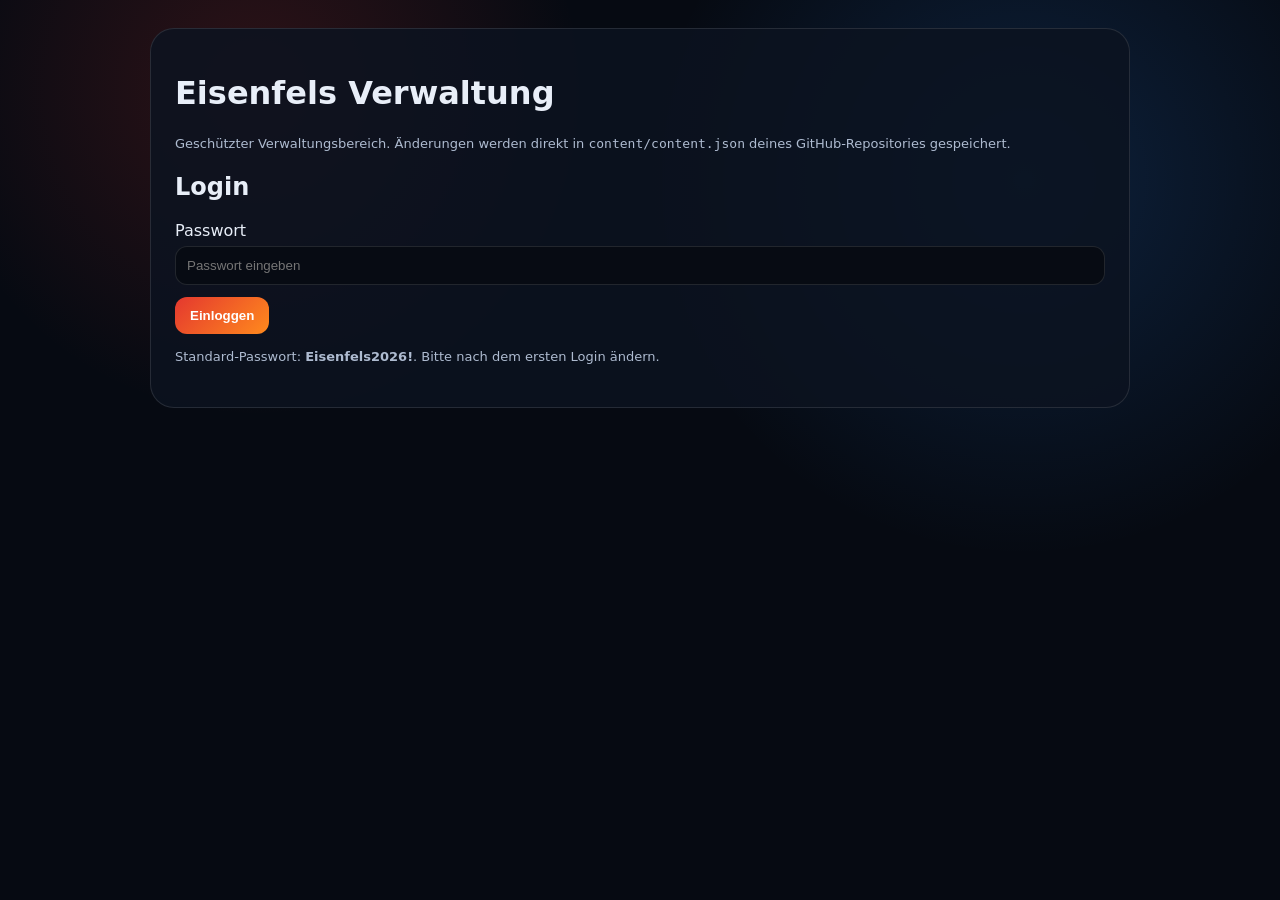
==== MephMK/index.html @ ce091830 "Add files via upload" ====
<!doctype html>
<html lang="de">
<head>
  <meta charset="utf-8">
  <meta name="robots" content="noindex,nofollow">
  <meta name="viewport" content="width=device-width,initial-scale=1">
  <title>Eisenfels Verwaltung</title>
  <link rel="stylesheet" href="/assets/css/style.css">
</head>
<body>
<div class="admin-shell">
  <div class="admin-box">
    <h1>Eisenfels Verwaltung</h1>
    <p class="admin-note">Geschützter Verwaltungsbereich. Änderungen werden direkt in <code>content/content.json</code> deines GitHub-Repositories gespeichert.</p>

    <section id="loginBox">
      <h2>Login</h2>
      <label>Passwort</label>
      <input id="password" type="password" placeholder="Passwort eingeben">
      <button class="admin-primary" id="loginBtn">Einloggen</button>
      <p class="admin-note">Standard-Passwort: <strong>Eisenfels2026!</strong>. Bitte nach dem ersten Login ändern.</p>
      <p id="loginStatus"></p>
    </section>

    <section id="cmsBox" style="display:none">
      <h2>CMS</h2>
      <p class="admin-note">
        GitHub Token eintragen: Er muss Schreibrechte für dieses Repository haben.
        Der Token wird nur lokal in deinem Browser gespeichert.
      </p>
      <label>GitHub Personal Access Token</label>
      <input id="token" type="password" placeholder="github_pat_...">
      <div class="admin-actions">
        <button id="saveToken">Token lokal speichern</button>
        <button class="secondary" id="loadContent">Inhalte laden</button>
        <button class="secondary" id="downloadContent">JSON herunterladen</button>
      </div>

      <h3>Content JSON bearbeiten</h3>
      <p class="admin-note">
        Technisch sauber und flexibel: Alle Seiten, Unterseiten, Logos, Medien, Termine, Ausbildungen, Gesetzesgruppen und Preislisten liegen hier.
        Du kannst später komfortablere Masken ergänzen lassen; diese Version ist bewusst vollständig und direkt wartbar.
      </p>
      <textarea id="editor" spellcheck="false"></textarea>
      <div class="admin-actions">
        <button id="formatJson">JSON formatieren & prüfen</button>
        <button id="saveGithub">Auf GitHub speichern</button>
      </div>

      <h3>Passwort ändern</h3>
      <p class="admin-note">
        Das Passwort wird als SHA-256 Hash in <code>/MephMK/admin-config.js</code> gespeichert.
        Wenn du es vergisst: Datei im GitHub-Repo öffnen und den Hash zurücksetzen oder diese ZIP erneut hochladen.
      </p>
      <label>Neues Passwort</label>
      <input id="newPassword" type="password" placeholder="Neues Passwort">
      <div class="admin-actions">
        <button id="changePassword">Passwort auf GitHub ändern</button>
        <button class="secondary" id="logout">Ausloggen</button>
      </div>
      <p id="status"></p>
    </section>
  </div>
</div>
<script src="/MephMK/admin-config.js"></script>
<script src="/MephMK/admin.js"></script>
</body>
</html>
---- assets/css/style.css ----
:root{
  --bg:#060a12; --panel:#0c1320; --panel2:#121b2b; --text:#e8eef8; --muted:#aebbd0;
  --red:#e4382f; --orange:#ff8a1d; --blue:#2d8cff; --line:rgba(255,255,255,.11);
}
*{box-sizing:border-box}
body{margin:0;background:radial-gradient(circle at 20% 10%,rgba(228,56,47,.18),transparent 25%),radial-gradient(circle at 80% 20%,rgba(45,140,255,.18),transparent 30%),var(--bg);color:var(--text);font-family:Inter,system-ui,Segoe UI,Arial,sans-serif}
.app{display:grid;grid-template-columns:340px 1fr;min-height:100vh}
.sidebar{position:sticky;top:0;height:100vh;background:linear-gradient(180deg,rgba(10,16,27,.96),rgba(6,10,18,.96));border-right:1px solid var(--line);padding:18px;overflow:auto}
.brand{display:flex;align-items:center;gap:12px;margin-bottom:14px}
.brand img{width:58px;height:58px;object-fit:contain}
.brand h1{font-size:20px;margin:0;letter-spacing:.4px}
.brand p{margin:2px 0 0;color:var(--muted);font-size:12px}
.search{width:100%;padding:12px;border:1px solid var(--line);border-radius:12px;background:#070b13;color:var(--text);margin:10px 0 12px}
.discord{display:block;text-align:center;text-decoration:none;color:white;background:linear-gradient(135deg,var(--red),var(--orange));padding:11px;border-radius:14px;font-weight:700;margin-bottom:14px}
.tree{font-size:14px}
.tree ul{list-style:none;padding-left:16px;margin:6px 0;border-left:1px solid rgba(255,255,255,.08)}
.tree>ul{padding-left:0;border-left:0}
.tree a{display:block;color:var(--text);text-decoration:none;padding:9px 10px;border-radius:10px;margin:2px 0}
.tree a:hover,.tree a.active{background:rgba(255,255,255,.09)}
.tree .group-label{color:#fff;font-weight:800;margin-top:10px;padding:9px 10px}
.main{padding:28px;max-width:1180px;width:100%;margin:0 auto}
.header{display:flex;align-items:center;gap:20px;background:rgba(12,19,32,.78);border:1px solid var(--line);border-radius:24px;padding:22px;box-shadow:0 20px 60px rgba(0,0,0,.28)}
.header img{width:110px;height:110px;object-fit:contain}
.header h2{font-size:34px;margin:0}
.header p{color:var(--muted);margin:6px 0 0}
.content{margin-top:22px;background:rgba(12,19,32,.72);border:1px solid var(--line);border-radius:24px;padding:28px;line-height:1.72}
.content h1,.content h2,.content h3{line-height:1.2}
.content h1{font-size:34px}
.content a{color:#7db7ff}
.grid{display:grid;grid-template-columns:repeat(auto-fit,minmax(240px,1fr));gap:16px;margin-top:18px}
.card{background:rgba(255,255,255,.055);border:1px solid var(--line);border-radius:18px;padding:18px}
.card h3{margin-top:0}
.badge{display:inline-block;padding:5px 9px;border-radius:999px;background:rgba(255,138,29,.16);border:1px solid rgba(255,138,29,.35);font-size:12px;color:#ffd0a1;margin-bottom:8px}
.price{display:flex;justify-content:space-between;gap:14px;border-bottom:1px solid var(--line);padding:12px 0}
.price strong:last-child{color:#ffb45d;white-space:nowrap}
.media{margin:18px 0;border-radius:18px;overflow:hidden;border:1px solid var(--line)}
.media img,.media iframe{width:100%;display:block}
.floating-discord{position:fixed;right:20px;bottom:20px;background:linear-gradient(135deg,var(--blue),var(--red));color:white;text-decoration:none;padding:13px 16px;border-radius:999px;font-weight:800;box-shadow:0 14px 40px rgba(0,0,0,.4)}
.footer{color:var(--muted);font-size:12px;margin:22px 0;text-align:center}
@media(max-width:900px){.app{grid-template-columns:1fr}.sidebar{position:relative;height:auto}.main{padding:16px}.header{flex-direction:column;text-align:center}.floating-discord{display:none}}


/* V4 UX fixes */
.tree button.tree-toggle{
  width:100%;
  border:0;
  background:transparent;
  color:var(--text);
  text-align:left;
  padding:9px 10px;
  border-radius:10px;
  cursor:pointer;
  font:inherit;
  display:flex;
  align-items:center;
  gap:8px;
}
.tree button.tree-toggle:hover{background:rgba(255,255,255,.08)}
.tree button.tree-toggle .chev{display:inline-block;width:16px;color:var(--muted)}
.tree li.collapsed > ul{display:none}
.tree li.active-branch > button.tree-toggle,
.tree li.active-branch > a{background:rgba(255,255,255,.055)}
.card, .content, .price, .tree a{
  overflow-wrap:anywhere;
  word-break:break-word;
}
.card a, .content a{overflow-wrap:anywhere;word-break:break-word}
.page-tools{
  display:flex;
  justify-content:space-between;
  gap:14px;
  align-items:center;
  margin:0 0 14px;
  flex-wrap:wrap;
}
.back-btn{
  border:1px solid var(--line);
  color:var(--text);
  background:rgba(255,255,255,.06);
  border-radius:999px;
  padding:9px 13px;
  cursor:pointer;
  font-weight:700;
}
.back-btn:hover{background:rgba(255,255,255,.11)}
.breadcrumbs{
  color:var(--muted);
  font-size:13px;
}
.breadcrumbs a{
  color:#9bc8ff;
  text-decoration:none;
}
.breadcrumbs a:hover{text-decoration:underline}
.admin-shell{
  min-height:100vh;
  background:radial-gradient(circle at 20% 10%,rgba(228,56,47,.18),transparent 25%),radial-gradient(circle at 80% 20%,rgba(45,140,255,.18),transparent 30%),var(--bg);
  color:var(--text);
  font-family:Inter,system-ui,Segoe UI,Arial,sans-serif;
  padding:28px;
}
.admin-box{
  max-width:980px;
  margin:0 auto;
  background:rgba(12,19,32,.85);
  border:1px solid var(--line);
  border-radius:24px;
  padding:24px;
}
.admin-box input,.admin-box textarea,.admin-box select{
  width:100%;
  background:#070b13;
  color:var(--text);
  border:1px solid var(--line);
  border-radius:12px;
  padding:11px;
  margin:6px 0 12px;
}
.admin-box textarea{min-height:220px;font-family:ui-monospace,Consolas,monospace}
.admin-actions{display:flex;gap:10px;flex-wrap:wrap;margin:12px 0}
.admin-actions button,.admin-primary{
  border:0;
  background:linear-gradient(135deg,var(--red),var(--orange));
  color:white;
  padding:11px 15px;
  border-radius:12px;
  cursor:pointer;
  font-weight:800;
}
.admin-actions button.secondary{background:rgba(255,255,255,.1)}
.admin-note{color:var(--muted);font-size:13px;line-height:1.5}
.status-ok{color:#7dffae}
.status-bad{color:#ff8a8a}
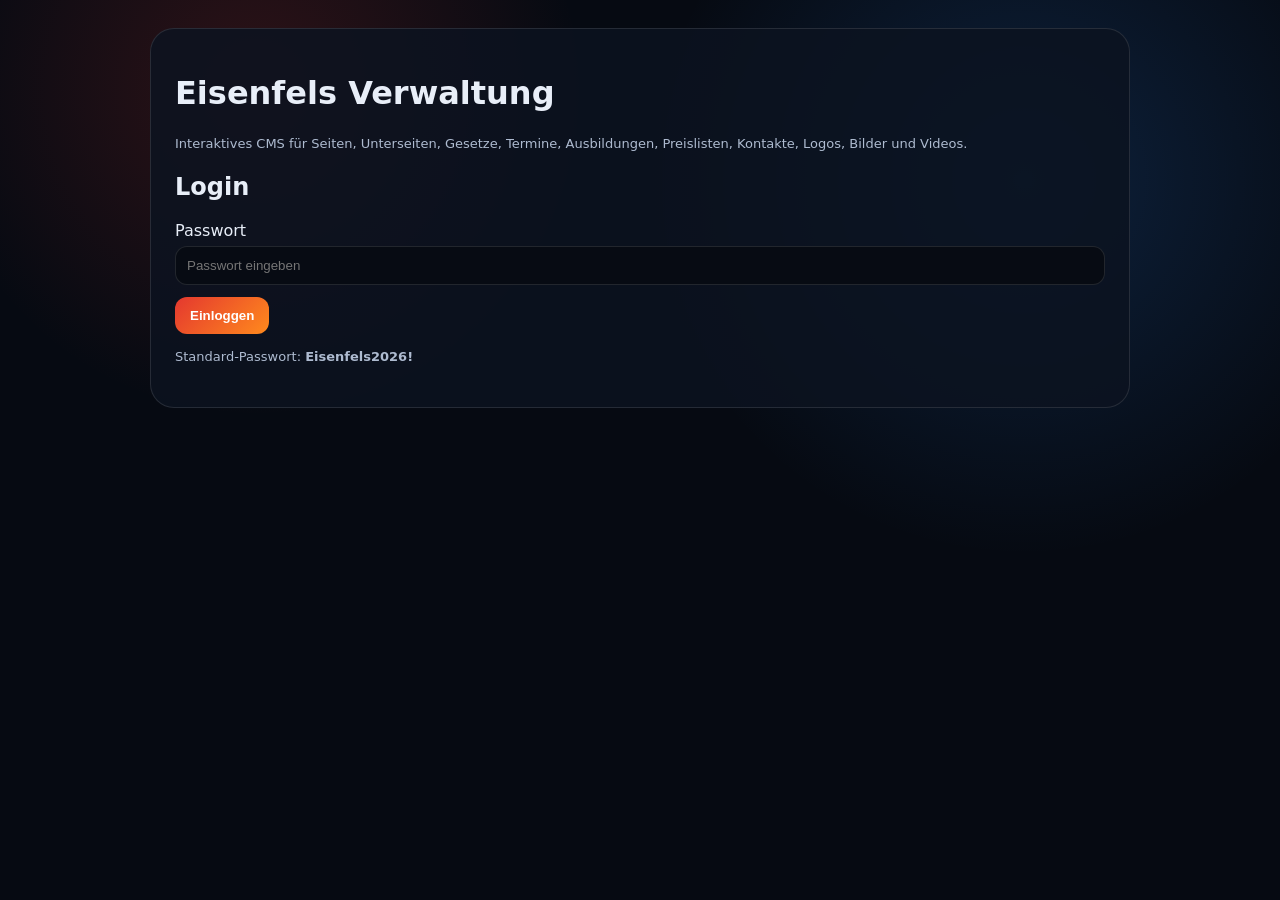
==== commit 150483de: "Update index.html" ====
--- a/MephMK/index.html
+++ b/MephMK/index.html
@@ -11,58 +11,49 @@
 <div class="admin-shell">
   <div class="admin-box">
     <h1>Eisenfels Verwaltung</h1>
-    <p class="admin-note">Geschützter Verwaltungsbereich. Änderungen werden direkt in <code>content/content.json</code> deines GitHub-Repositories gespeichert.</p>
+    <p class="admin-note">Interaktives CMS für Seiten, Unterseiten, Gesetze, Termine, Ausbildungen, Preislisten, Kontakte, Logos, Bilder und Videos.</p>
 
     <section id="loginBox">
       <h2>Login</h2>
       <label>Passwort</label>
       <input id="password" type="password" placeholder="Passwort eingeben">
       <button class="admin-primary" id="loginBtn">Einloggen</button>
-      <p class="admin-note">Standard-Passwort: <strong>Eisenfels2026!</strong>. Bitte nach dem ersten Login ändern.</p>
+      <p class="admin-note">Standard-Passwort: <strong>Eisenfels2026!</strong></p>
       <p id="loginStatus"></p>
     </section>
 
     <section id="cmsBox" style="display:none">
-      <h2>CMS</h2>
-      <p class="admin-note">
-        GitHub Token eintragen: Er muss Schreibrechte für dieses Repository haben.
-        Der Token wird nur lokal in deinem Browser gespeichert.
-      </p>
+      <div class="cms-help">
+        <strong>Wichtig:</strong> Erst GitHub Token eintragen, speichern und Inhalte laden. Danach kannst du alles über Formulare bearbeiten.
+      </div>
       <label>GitHub Personal Access Token</label>
       <input id="token" type="password" placeholder="github_pat_...">
       <div class="admin-actions">
         <button id="saveToken">Token lokal speichern</button>
-        <button class="secondary" id="loadContent">Inhalte laden</button>
-        <button class="secondary" id="downloadContent">JSON herunterladen</button>
-      </div>
-
-      <h3>Content JSON bearbeiten</h3>
-      <p class="admin-note">
-        Technisch sauber und flexibel: Alle Seiten, Unterseiten, Logos, Medien, Termine, Ausbildungen, Gesetzesgruppen und Preislisten liegen hier.
-        Du kannst später komfortablere Masken ergänzen lassen; diese Version ist bewusst vollständig und direkt wartbar.
-      </p>
-      <textarea id="editor" spellcheck="false"></textarea>
-      <div class="admin-actions">
-        <button id="formatJson">JSON formatieren & prüfen</button>
-        <button id="saveGithub">Auf GitHub speichern</button>
-      </div>
-
-      <h3>Passwort ändern</h3>
-      <p class="admin-note">
-        Das Passwort wird als SHA-256 Hash in <code>/MephMK/admin-config.js</code> gespeichert.
-        Wenn du es vergisst: Datei im GitHub-Repo öffnen und den Hash zurücksetzen oder diese ZIP erneut hochladen.
-      </p>
-      <label>Neues Passwort</label>
-      <input id="newPassword" type="password" placeholder="Neues Passwort">
-      <div class="admin-actions">
-        <button id="changePassword">Passwort auf GitHub ändern</button>
+        <button id="loadContent">Inhalte laden</button>
+        <button id="saveGithub">Alle Änderungen speichern</button>
         <button class="secondary" id="logout">Ausloggen</button>
       </div>
       <p id="status"></p>
+
+      <div id="editorArea" style="display:none">
+        <div class="cms-tabs">
+          <button class="cms-tab active" data-tab="pages">Seiten</button>
+          <button class="cms-tab" data-tab="laws">Gesetze</button>
+          <button class="cms-tab" data-tab="events">Termine</button>
+          <button class="cms-tab" data-tab="trainings">Ausbildungen</button>
+          <button class="cms-tab" data-tab="prices">Preislisten</button>
+          <button class="cms-tab" data-tab="departments">Fachabteilungen</button>
+          <button class="cms-tab" data-tab="contacts">Kontakte</button>
+          <button class="cms-tab" data-tab="settings">Einstellungen</button>
+          <button class="cms-tab" data-tab="password">Passwort</button>
+        </div>
+        <div id="tabContent"></div>
+      </div>
     </section>
   </div>
 </div>
 <script src="/MephMK/admin-config.js"></script>
 <script src="/MephMK/admin.js"></script>
 </body>
-</html>+</html>
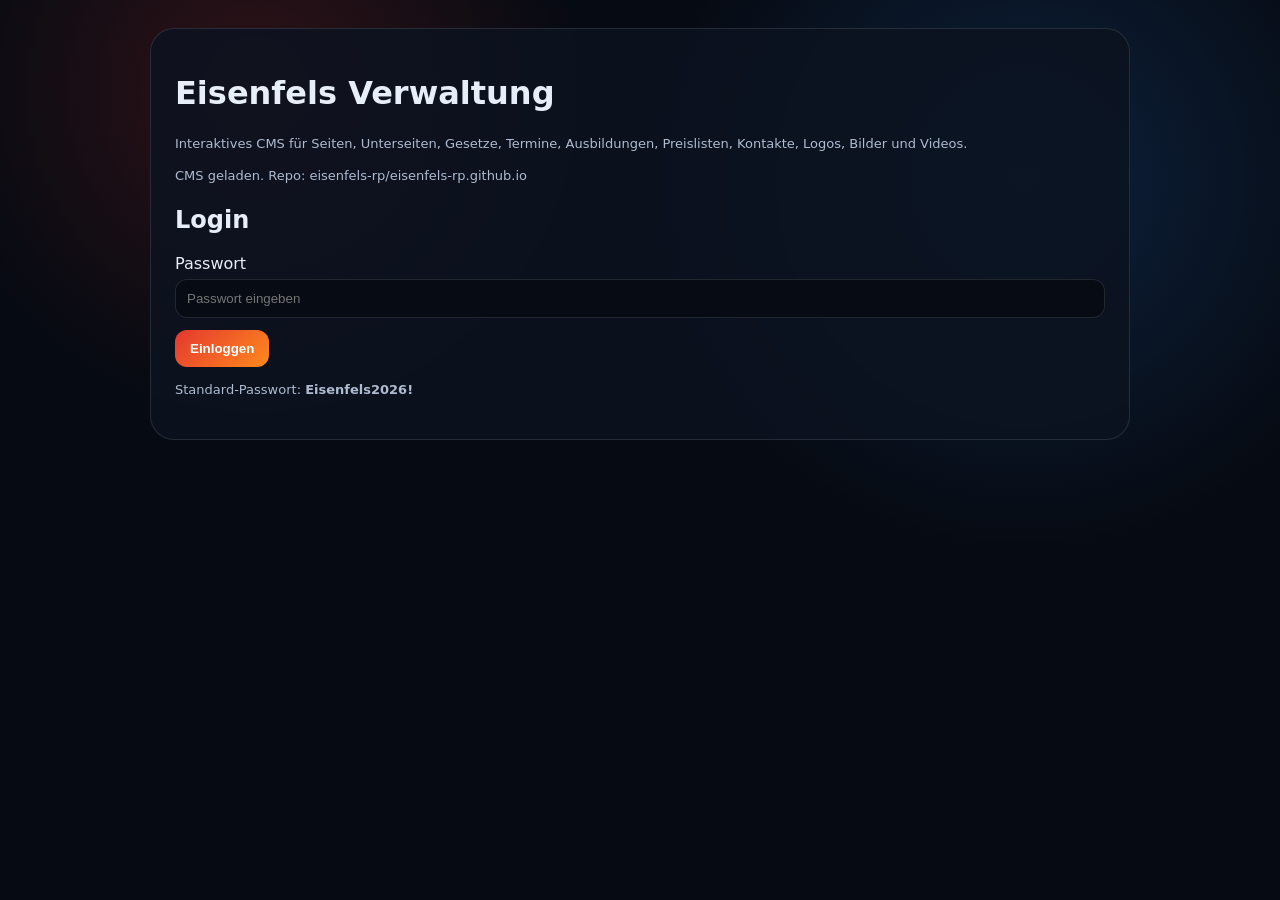
==== commit f3f95e64: "Update index.html" ====
--- a/MephMK/index.html
+++ b/MephMK/index.html
@@ -6,18 +6,23 @@
   <meta name="viewport" content="width=device-width,initial-scale=1">
   <title>Eisenfels Verwaltung</title>
   <link rel="stylesheet" href="/assets/css/style.css">
+  <style>
+    .cms-error{background:#3b1111;border:1px solid #ff6b6b;color:#ffd6d6;padding:12px;border-radius:12px;margin:12px 0;white-space:pre-wrap}
+  </style>
 </head>
 <body>
 <div class="admin-shell">
   <div class="admin-box">
     <h1>Eisenfels Verwaltung</h1>
     <p class="admin-note">Interaktives CMS für Seiten, Unterseiten, Gesetze, Termine, Ausbildungen, Preislisten, Kontakte, Logos, Bilder und Videos.</p>
+    <div id="bootStatus" class="admin-note">CMS wird geladen…</div>
+    <div id="errorBox" style="display:none" class="cms-error"></div>
 
     <section id="loginBox">
       <h2>Login</h2>
       <label>Passwort</label>
       <input id="password" type="password" placeholder="Passwort eingeben">
-      <button class="admin-primary" id="loginBtn">Einloggen</button>
+      <button class="admin-primary" id="loginBtn" type="button">Einloggen</button>
       <p class="admin-note">Standard-Passwort: <strong>Eisenfels2026!</strong></p>
       <p id="loginStatus"></p>
     </section>
@@ -29,31 +34,31 @@
       <label>GitHub Personal Access Token</label>
       <input id="token" type="password" placeholder="github_pat_...">
       <div class="admin-actions">
-        <button id="saveToken">Token lokal speichern</button>
-        <button id="loadContent">Inhalte laden</button>
-        <button id="saveGithub">Alle Änderungen speichern</button>
-        <button class="secondary" id="logout">Ausloggen</button>
+        <button id="saveToken" type="button">Token lokal speichern</button>
+        <button id="loadContent" type="button">Inhalte laden</button>
+        <button id="saveGithub" type="button">Alle Änderungen speichern</button>
+        <button class="secondary" id="logout" type="button">Ausloggen</button>
       </div>
       <p id="status"></p>
 
       <div id="editorArea" style="display:none">
         <div class="cms-tabs">
-          <button class="cms-tab active" data-tab="pages">Seiten</button>
-          <button class="cms-tab" data-tab="laws">Gesetze</button>
-          <button class="cms-tab" data-tab="events">Termine</button>
-          <button class="cms-tab" data-tab="trainings">Ausbildungen</button>
-          <button class="cms-tab" data-tab="prices">Preislisten</button>
-          <button class="cms-tab" data-tab="departments">Fachabteilungen</button>
-          <button class="cms-tab" data-tab="contacts">Kontakte</button>
-          <button class="cms-tab" data-tab="settings">Einstellungen</button>
-          <button class="cms-tab" data-tab="password">Passwort</button>
+          <button class="cms-tab active" type="button" data-tab="pages">Seiten</button>
+          <button class="cms-tab" type="button" data-tab="laws">Gesetze</button>
+          <button class="cms-tab" type="button" data-tab="events">Termine</button>
+          <button class="cms-tab" type="button" data-tab="trainings">Ausbildungen</button>
+          <button class="cms-tab" type="button" data-tab="prices">Preislisten</button>
+          <button class="cms-tab" type="button" data-tab="departments">Fachabteilungen</button>
+          <button class="cms-tab" type="button" data-tab="contacts">Kontakte</button>
+          <button class="cms-tab" type="button" data-tab="settings">Einstellungen</button>
+          <button class="cms-tab" type="button" data-tab="password">Passwort</button>
         </div>
         <div id="tabContent"></div>
       </div>
     </section>
   </div>
 </div>
-<script src="/MephMK/admin-config.js"></script>
-<script src="/MephMK/admin.js"></script>
+<script src="/MephMK/admin-config.js?v=7"></script>
+<script src="/MephMK/admin.js?v=7"></script>
 </body>
 </html>
--- a/assets/css/style.css
+++ b/assets/css/style.css
@@ -132,3 +132,19 @@
 .admin-note{color:var(--muted);font-size:13px;line-height:1.5}
 .status-ok{color:#7dffae}
 .status-bad{color:#ff8a8a}
+
+
+/* V6 interactive CMS */
+.cms-tabs{display:flex;gap:8px;flex-wrap:wrap;margin:18px 0}
+.cms-tab{border:1px solid var(--line);background:rgba(255,255,255,.08);color:var(--text);padding:10px 12px;border-radius:12px;cursor:pointer;font-weight:800}
+.cms-tab.active{background:linear-gradient(135deg,var(--red),var(--orange));border-color:transparent}
+.cms-layout{display:grid;grid-template-columns:280px 1fr;gap:16px;margin-top:12px}
+.cms-list{border:1px solid var(--line);border-radius:16px;padding:10px;max-height:560px;overflow:auto;background:rgba(0,0,0,.15)}
+.cms-list button{display:block;width:100%;text-align:left;border:0;background:transparent;color:var(--text);padding:10px;border-radius:10px;cursor:pointer;overflow-wrap:anywhere}
+.cms-list button:hover,.cms-list button.active{background:rgba(255,255,255,.1)}
+.cms-form{border:1px solid var(--line);border-radius:16px;padding:16px;background:rgba(0,0,0,.12)}
+.cms-row{display:grid;grid-template-columns:1fr 1fr;gap:12px}
+.cms-small{font-size:12px;color:var(--muted)}
+.cms-danger{background:#b42318!important}
+.cms-help{background:rgba(45,140,255,.12);border:1px solid rgba(45,140,255,.3);border-radius:14px;padding:12px;margin:12px 0;color:#d8e9ff}
+@media(max-width:900px){.cms-layout{grid-template-columns:1fr}.cms-row{grid-template-columns:1fr}}
